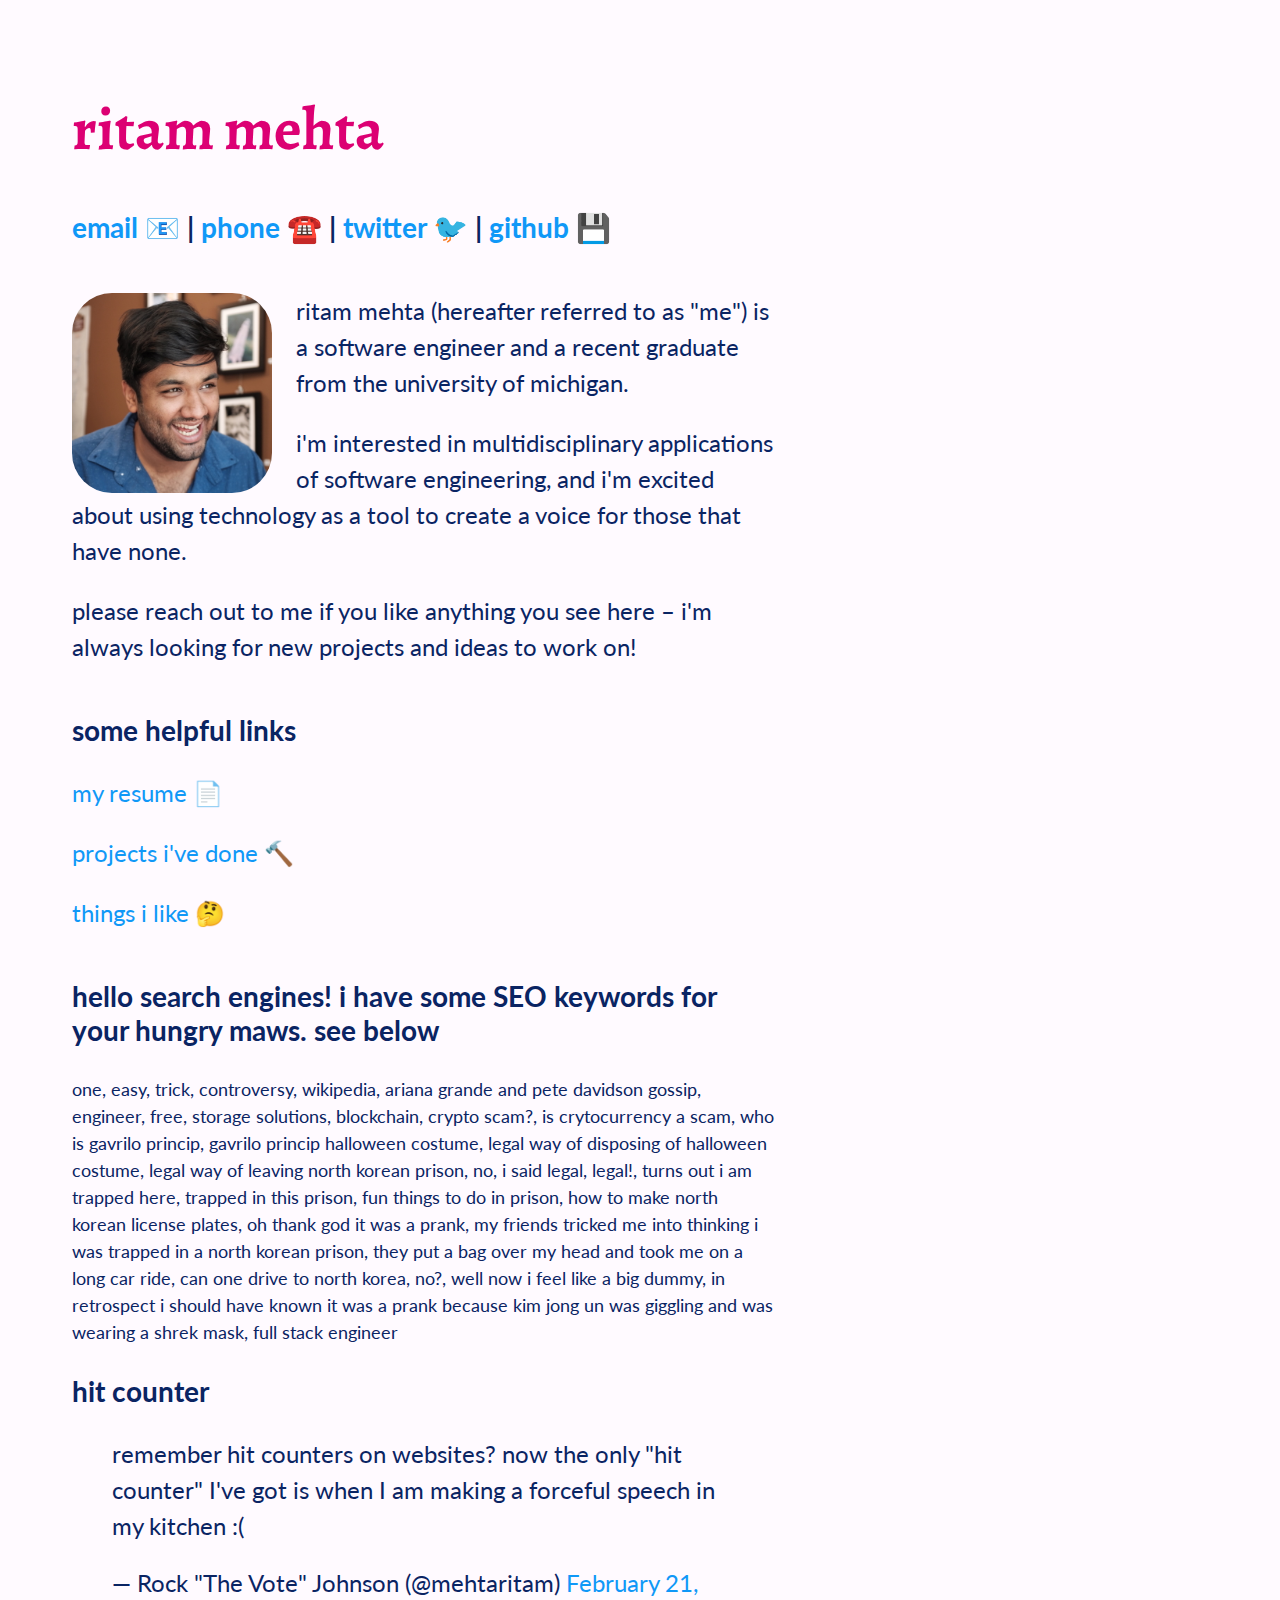
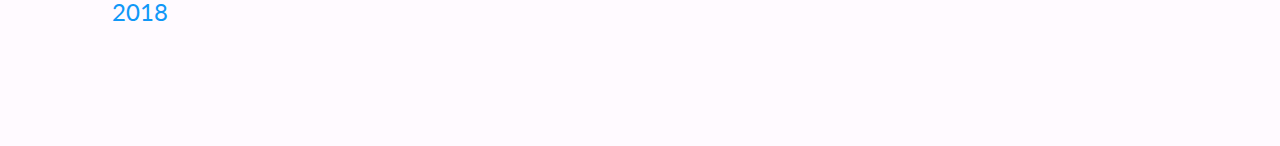
==== index.html @ ab494825 "updated with new design" ====
<!DOCTYPE html>
<html>
<head>
    <title>ritam and weep, boys</title>
    <meta charset="utf-8">
    <meta name="viewport" content="width=device-width, initial-scale = 1.0, maximum-scale=1.0, user-scalable=no" />
    <link rel="stylesheet" href="css/style.css"/>
    <!-- <link href="https://fonts.googleapis.com/css?family=Cedarville+Cursive|Reenie+Beanie" rel="stylesheet"> -->
    <link href="https://fonts.googleapis.com/css?family=Alegreya|Lato" rel="stylesheet">
</head>


<body>
    <div>
        <div id="header">
            <h1 id="name">ritam mehta</h1>
            <h3><a href="mailto:mehtaritam@gmail.com">email 📧</a> | <a href="tel:518-596-6444">phone ☎️</a> | <a href="https://twitter.com/mehtaritam">twitter 🐦</a> | <a href="https://github.com/ritammehta"> github 💾</a></h3>
        </div>
        <div id="about-me">
            <img id="headshot" class="float-left" src="images/headshot.jpg">
            <p>ritam mehta (hereafter referred to as "me") is a software engineer and a recent graduate from the university of michigan.</p>
            <p>i'm interested in multidisciplinary applications of software engineering, and i'm excited about using technology as a tool to create a voice for those that have none.</p>
            <p>please reach out to me if you like anything you see here – i'm always looking for new projects and ideas to work on!</p>
        </div>
        <div id="links">
            <h3>some helpful links</h3>
            <p><a href="ritam_mehta_resume.pdf">my resume 📄</a></p>
            <p><a href="pages/projects.html">projects i've done 🔨</a></p>
            <p><a href="https://www.youtube.com/watch?v=THfiHQZVSw0">things i like 🤔</a></p>
        </div>
        <div id="SEO">
            <h3>hello search engines! i have some SEO keywords for your hungry maws. see below</h3>
            <p id="keywords">one, easy, trick, controversy, wikipedia, ariana grande and pete davidson gossip, engineer, free, storage solutions, blockchain, crypto scam?, is crytocurrency a scam, who is gavrilo princip, gavrilo princip halloween costume, legal way of disposing of halloween costume,
                legal way of leaving north korean prison, no, i said legal, legal!, turns out i am trapped here, trapped in this prison, fun things to do in prison,
                how to make north korean license plates, oh thank god it was a prank, my friends tricked me into thinking i was trapped in a north korean prison, they put a bag over my head and took me on a long car ride,
                can one drive to north korea, no?, well now i feel like a big dummy, in retrospect i should have known it was a prank because kim jong un was giggling and was wearing a shrek mask, full stack engineer<p>
        </div>
        <div id="hit-counter">
            <h3>hit counter</h3>
            <blockquote class="twitter-tweet" data-lang="en"><p lang="en" dir="ltr">remember hit counters on websites? now the only &quot;hit counter&quot; I&#39;ve got is when I am making a forceful speech in my kitchen :(</p>&mdash; Rock &quot;The Vote&quot; Johnson (@mehtaritam) <a href="https://twitter.com/mehtaritam/status/966391766130855936?ref_src=twsrc%5Etfw">February 21, 2018</a></blockquote> <script async src="https://platform.twitter.com/widgets.js" charset="utf-8"></script>
    </div>
</body>
</html>
---- css/style.css ----
* {
    box-sizing: border-box;
}

html {
    background-color: #FFFAFF;
    font-size: 1.5em;
    margin: 0;
    padding: 0;
}

body {
    margin: auto 1em;
    padding: 2em 2em 4em;
    max-width: 800px;
    font-family: "Lato", monospace;
    color: #0A2463;
}

a {
    color:  #1098F7;
    text-decoration: none;
}

a:hover {
    color: #6DAEDB;
}

#headshot {
    max-width: 200px;
    border-radius: 20%;
}

#header {
    /* margin: auto 1em; */
    margin-bottom: 2em;
}

#name {
    color: #DC0073;
    font-family: "Alegreya", "Reenie Beanie", "Cedarville Cursive", cursive;
    font-size: 2.5em;
}

p {
    line-height: 1.5em;
}

.float-left {
    float: left;
    margin: auto 1em auto auto;
}

#about-me {
    max-width: 800px;
}


#links {
    margin: 2em auto;
}

#keywords{
    font-size: .75em;
}

#projects p {
    font-size: .8em;
}

.project {
    margin: auto 1em 2em;
    max-width: 800px;
}

.project:after{
    clear: both;
}

.project-image {
    margin: auto 1em auto auto;
    float: left;
    max-width: 200px;
}
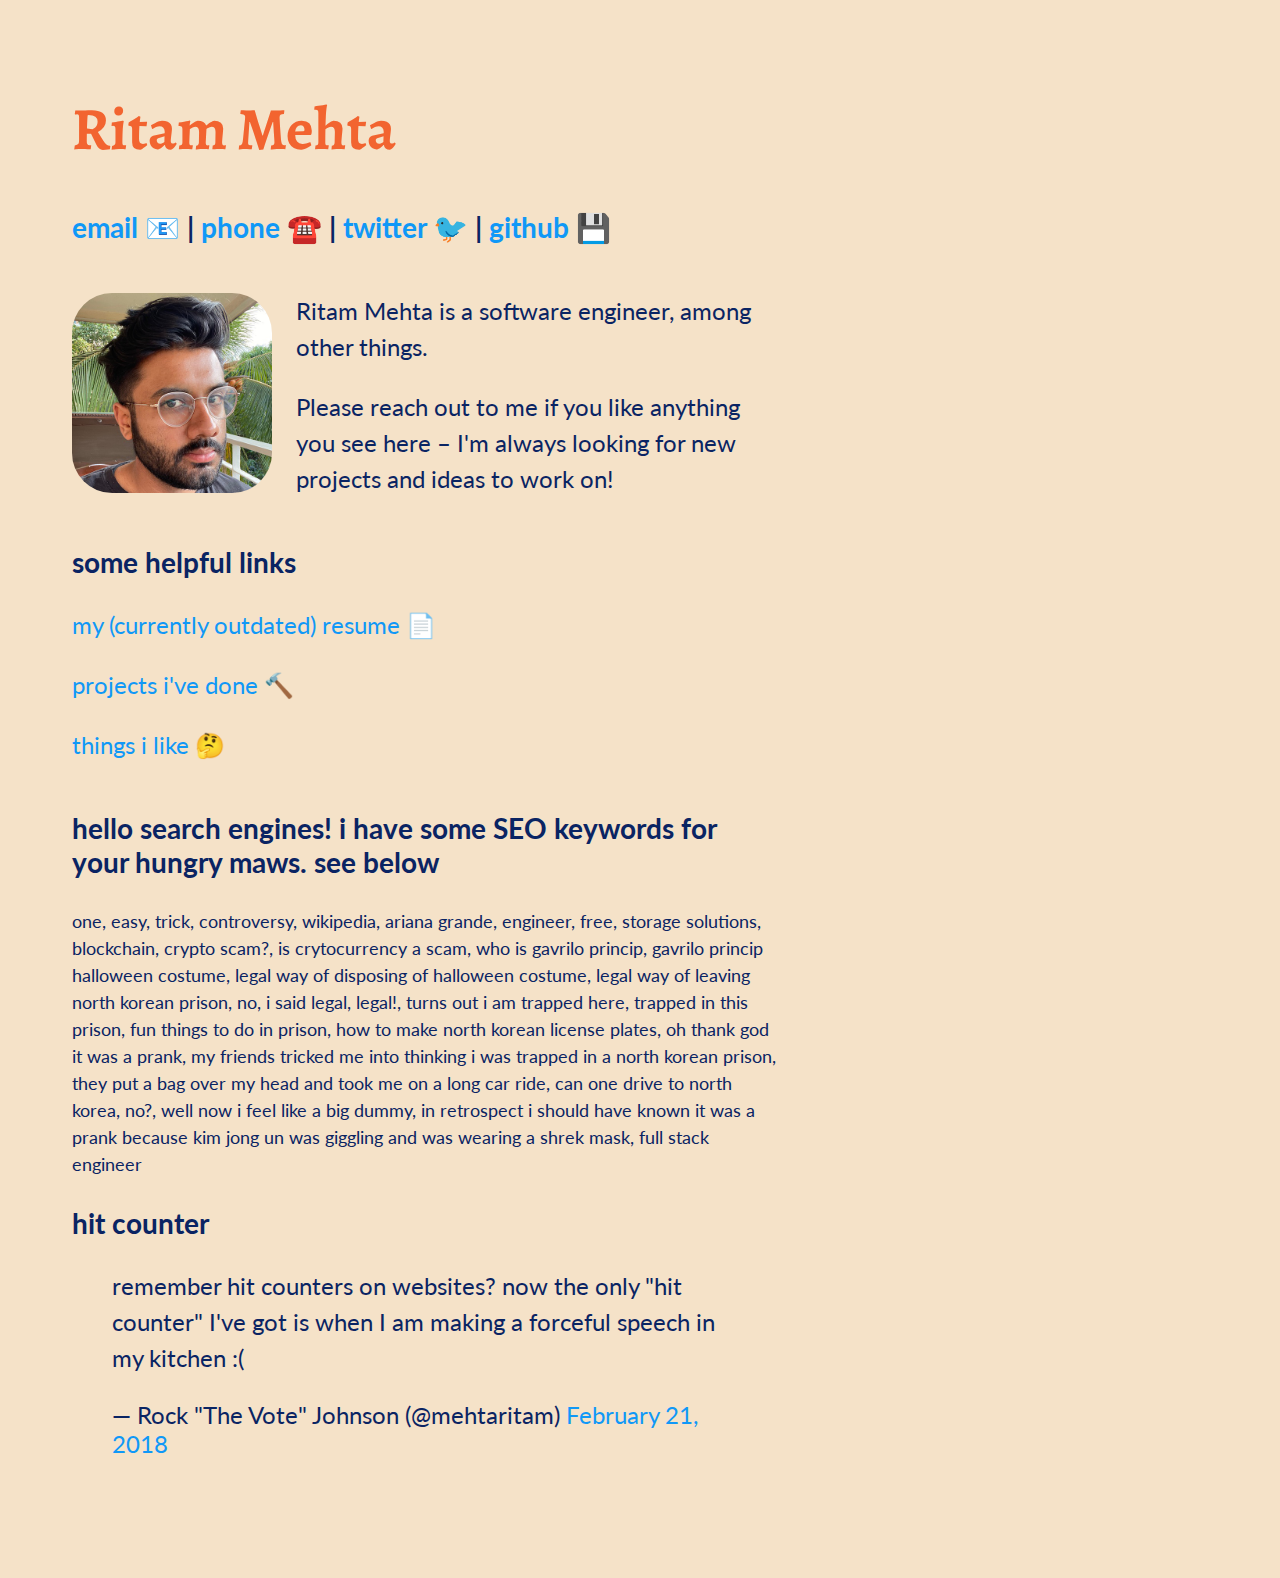
==== commit 4e211b77: "Update headshot, bio, and colors" ====
--- a/index.html
+++ b/index.html
@@ -3,7 +3,7 @@
 <head>
     <title>ritam and weep, boys</title>
     <meta charset="utf-8">
-    <meta name="viewport" content="width=device-width, initial-scale = 1.0, maximum-scale=1.0, user-scalable=no" />
+    <meta name="viewport" content="width=device-width, initial-scale = 1.0, maximum-scale=1.0" />
     <link rel="stylesheet" href="css/style.css"/>
     <!-- <link href="https://fonts.googleapis.com/css?family=Cedarville+Cursive|Reenie+Beanie" rel="stylesheet"> -->
     <link href="https://fonts.googleapis.com/css?family=Alegreya|Lato" rel="stylesheet">
@@ -13,24 +13,23 @@
 <body>
     <div>
         <div id="header">
-            <h1 id="name">ritam mehta</h1>
+            <h1 id="name">Ritam Mehta</h1>
             <h3><a href="mailto:mehtaritam@gmail.com">email 📧</a> | <a href="tel:518-596-6444">phone ☎️</a> | <a href="https://twitter.com/mehtaritam">twitter 🐦</a> | <a href="https://github.com/ritammehta"> github 💾</a></h3>
         </div>
         <div id="about-me">
             <img id="headshot" class="float-left" src="images/headshot.jpg">
-            <p>ritam mehta (hereafter referred to as "me") is a software engineer and a recent graduate from the university of michigan.</p>
-            <p>i'm interested in multidisciplinary applications of software engineering, and i'm excited about using technology as a tool to create a voice for those that have none.</p>
-            <p>please reach out to me if you like anything you see here – i'm always looking for new projects and ideas to work on!</p>
+            <p>Ritam Mehta is a software engineer, among other things.</p>
+            <p>Please reach out to me if you like anything you see here – I'm always looking for new projects and ideas to work on!</p>
         </div>
         <div id="links">
             <h3>some helpful links</h3>
-            <p><a href="ritam_mehta_resume.pdf">my resume 📄</a></p>
+            <p><a href="ritam_mehta_resume.pdf">my (currently outdated) resume 📄</a></p>
             <p><a href="pages/projects.html">projects i've done 🔨</a></p>
             <p><a href="https://www.youtube.com/watch?v=THfiHQZVSw0">things i like 🤔</a></p>
         </div>
         <div id="SEO">
             <h3>hello search engines! i have some SEO keywords for your hungry maws. see below</h3>
-            <p id="keywords">one, easy, trick, controversy, wikipedia, ariana grande and pete davidson gossip, engineer, free, storage solutions, blockchain, crypto scam?, is crytocurrency a scam, who is gavrilo princip, gavrilo princip halloween costume, legal way of disposing of halloween costume,
+            <p id="keywords">one, easy, trick, controversy, wikipedia, ariana grande, engineer, free, storage solutions, blockchain, crypto scam?, is crytocurrency a scam, who is gavrilo princip, gavrilo princip halloween costume, legal way of disposing of halloween costume,
                 legal way of leaving north korean prison, no, i said legal, legal!, turns out i am trapped here, trapped in this prison, fun things to do in prison,
                 how to make north korean license plates, oh thank god it was a prank, my friends tricked me into thinking i was trapped in a north korean prison, they put a bag over my head and took me on a long car ride,
                 can one drive to north korea, no?, well now i feel like a big dummy, in retrospect i should have known it was a prank because kim jong un was giggling and was wearing a shrek mask, full stack engineer<p>
--- a/css/style.css
+++ b/css/style.css
@@ -3,18 +3,27 @@
 }
 
 html {
-    background-color: #FFFAFF;
-    font-size: 1.5em;
+    background-color: #F5E2C8;
     margin: 0;
     padding: 0;
 }
 
 body {
     margin: auto 1em;
+    font-size: 1.5em;
     padding: 2em 2em 4em;
     max-width: 800px;
     font-family: "Lato", monospace;
     color: #0A2463;
+}
+
+@media only screen and (max-width: 40em) {
+
+    body {
+	  padding:1em;
+      font-size: 1em;
+    }
+
 }
 
 a {
@@ -37,7 +46,7 @@
 }
 
 #name {
-    color: #DC0073;
+    color: #F26430;
     font-family: "Alegreya", "Reenie Beanie", "Cedarville Cursive", cursive;
     font-size: 2.5em;
 }
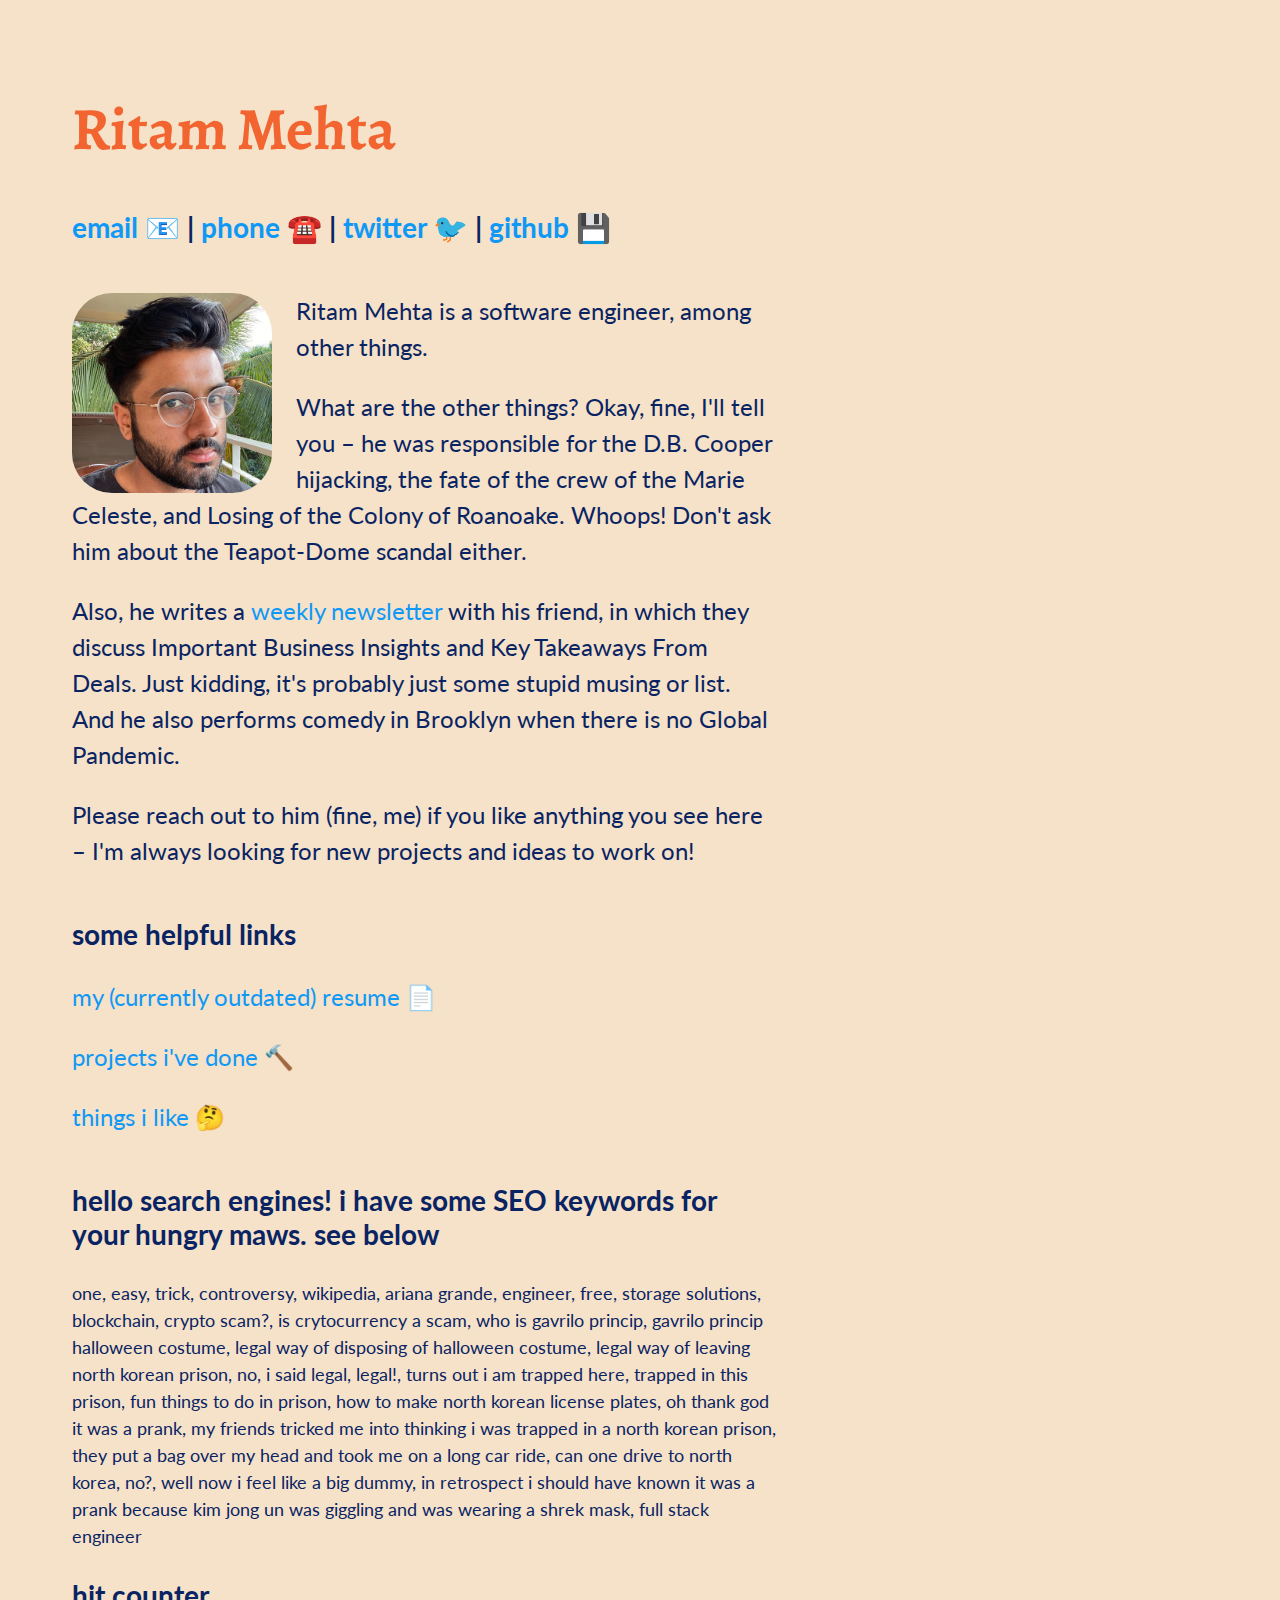
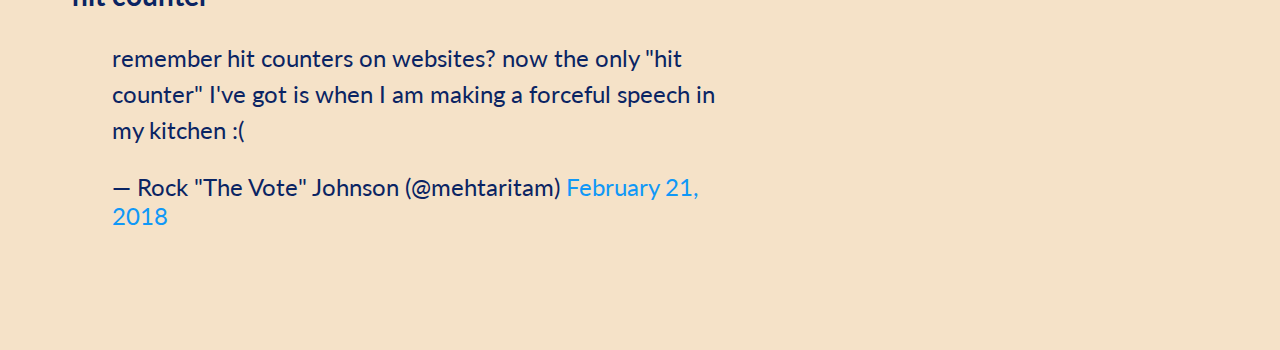
==== commit 4c349c45: "Update bio further" ====
--- a/index.html
+++ b/index.html
@@ -19,7 +19,9 @@
         <div id="about-me">
             <img id="headshot" class="float-left" src="images/headshot.jpg">
             <p>Ritam Mehta is a software engineer, among other things.</p>
-            <p>Please reach out to me if you like anything you see here – I'm always looking for new projects and ideas to work on!</p>
+            <p>What are the other things? Okay, fine, I'll tell you – he was responsible for the D.B. Cooper hijacking, the fate of the crew of the Marie Celeste, and Losing of the Colony of Roanoake. Whoops! Don't ask him about the Teapot-Dome scandal either.</p>
+            <p>Also, he writes a <a href="https://lowliftask.substack.com">weekly newsletter</a> with his friend, in which they discuss Important Business Insights and Key Takeaways From Deals. Just kidding, it's probably just some stupid musing or list. And he also performs comedy in Brooklyn when there is no Global Pandemic.</p>
+            <p>Please reach out to him (fine, me) if you like anything you see here – I'm always looking for new projects and ideas to work on!</p>
         </div>
         <div id="links">
             <h3>some helpful links</h3>
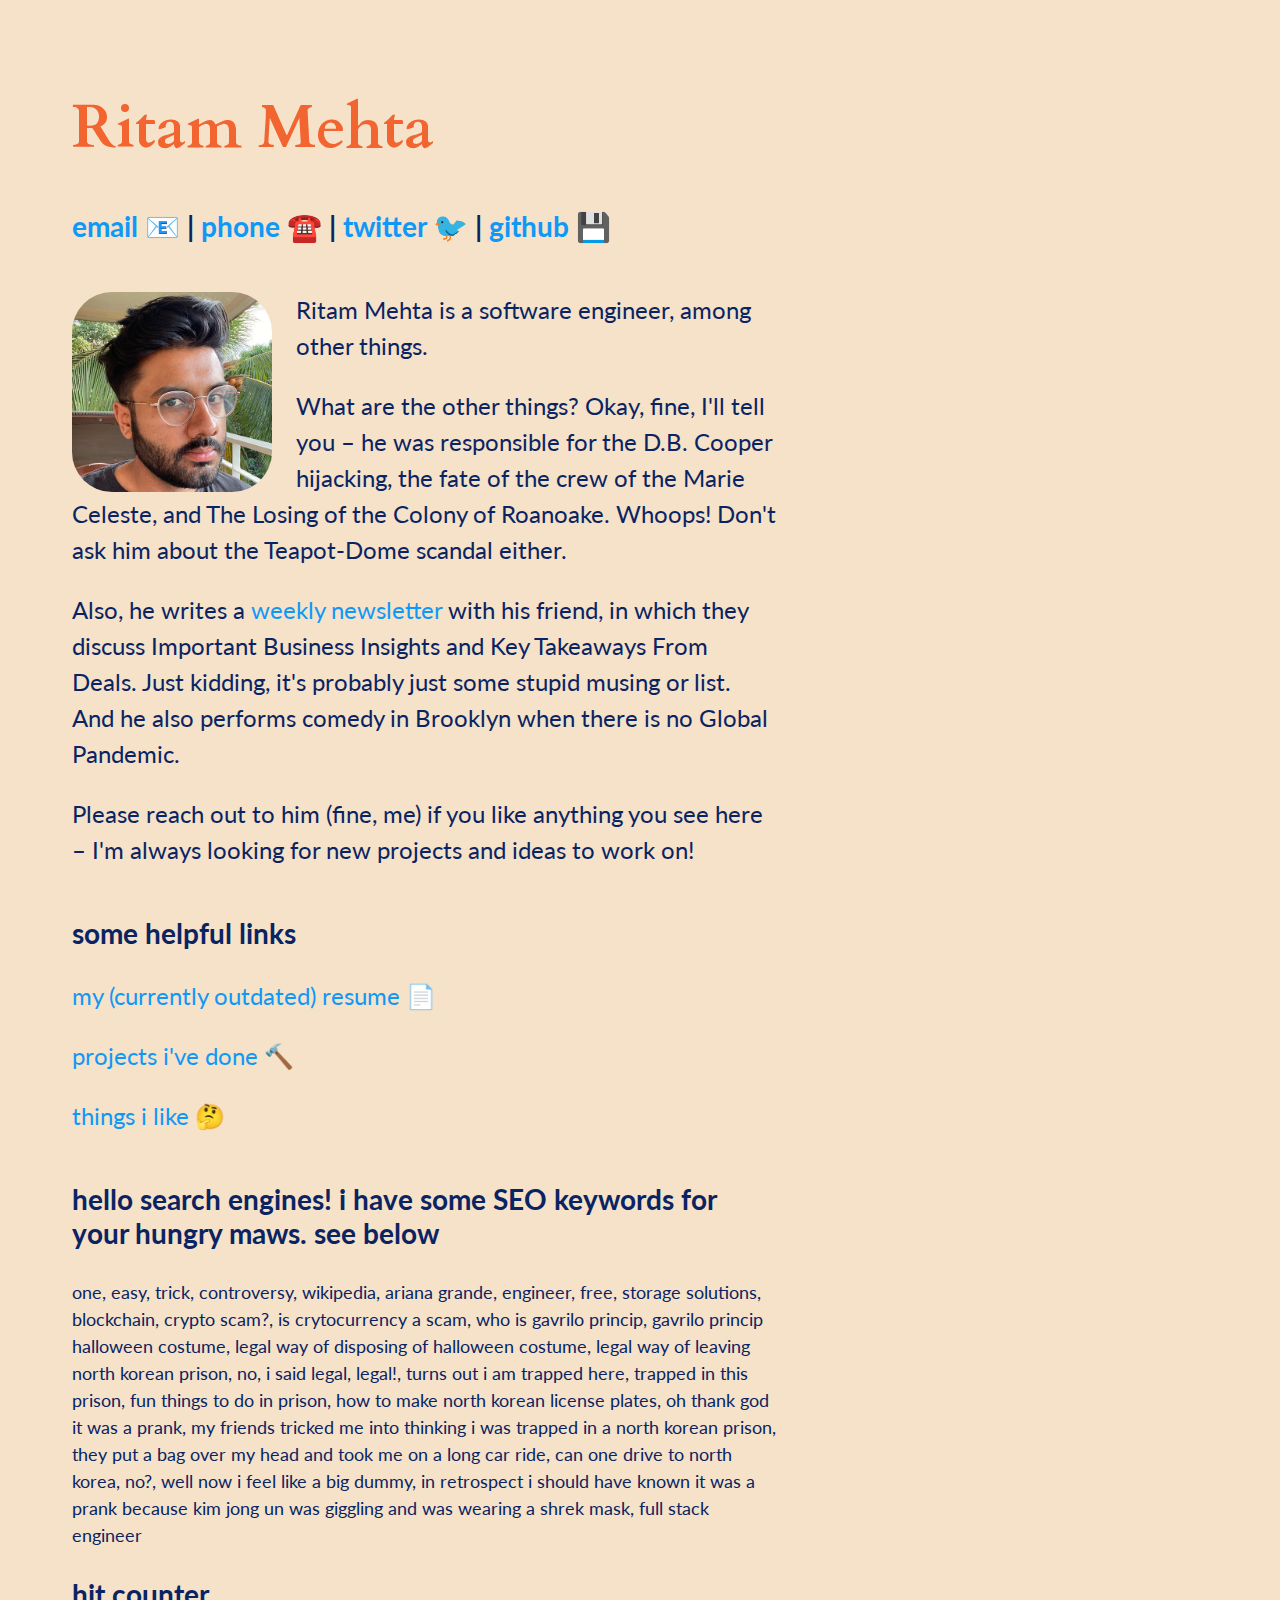
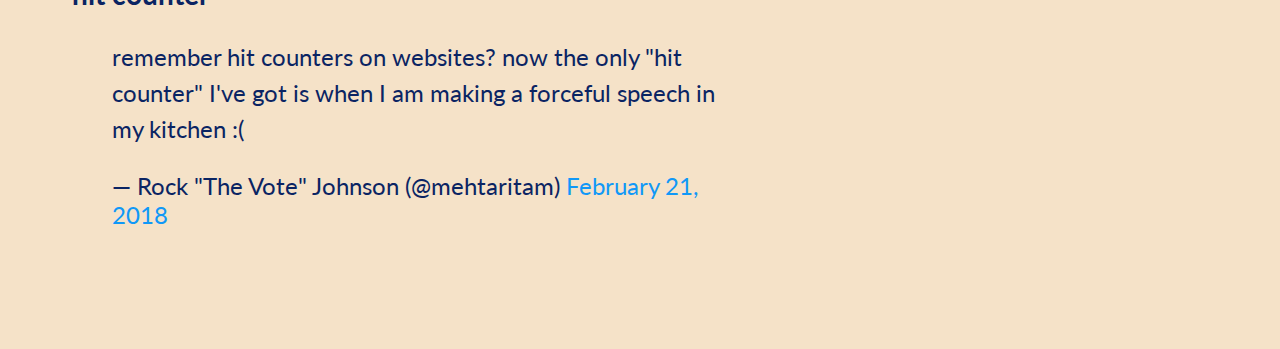
==== commit 533f6442: "Update bio further" ====
--- a/index.html
+++ b/index.html
@@ -7,6 +7,7 @@
     <link rel="stylesheet" href="css/style.css"/>
     <!-- <link href="https://fonts.googleapis.com/css?family=Cedarville+Cursive|Reenie+Beanie" rel="stylesheet"> -->
     <link href="https://fonts.googleapis.com/css?family=Alegreya|Lato" rel="stylesheet">
+    <link href="https://fonts.googleapis.com/css2?family=Cardo:wght@400;700&display=swap" rel="stylesheet">
 </head>
 
 
@@ -19,7 +20,7 @@
         <div id="about-me">
             <img id="headshot" class="float-left" src="images/headshot.jpg">
             <p>Ritam Mehta is a software engineer, among other things.</p>
-            <p>What are the other things? Okay, fine, I'll tell you – he was responsible for the D.B. Cooper hijacking, the fate of the crew of the Marie Celeste, and Losing of the Colony of Roanoake. Whoops! Don't ask him about the Teapot-Dome scandal either.</p>
+            <p>What are the other things? Okay, fine, I'll tell you – he was responsible for the D.B. Cooper hijacking, the fate of the crew of the Marie Celeste, and The Losing of the Colony of Roanoake. Whoops! Don't ask him about the Teapot-Dome scandal either.</p>
             <p>Also, he writes a <a href="https://lowliftask.substack.com">weekly newsletter</a> with his friend, in which they discuss Important Business Insights and Key Takeaways From Deals. Just kidding, it's probably just some stupid musing or list. And he also performs comedy in Brooklyn when there is no Global Pandemic.</p>
             <p>Please reach out to him (fine, me) if you like anything you see here – I'm always looking for new projects and ideas to work on!</p>
         </div>
--- a/css/style.css
+++ b/css/style.css
@@ -47,7 +47,7 @@
 
 #name {
     color: #F26430;
-    font-family: "Alegreya", "Reenie Beanie", "Cedarville Cursive", cursive;
+    font-family: "Cardo", serif;
     font-size: 2.5em;
 }
 
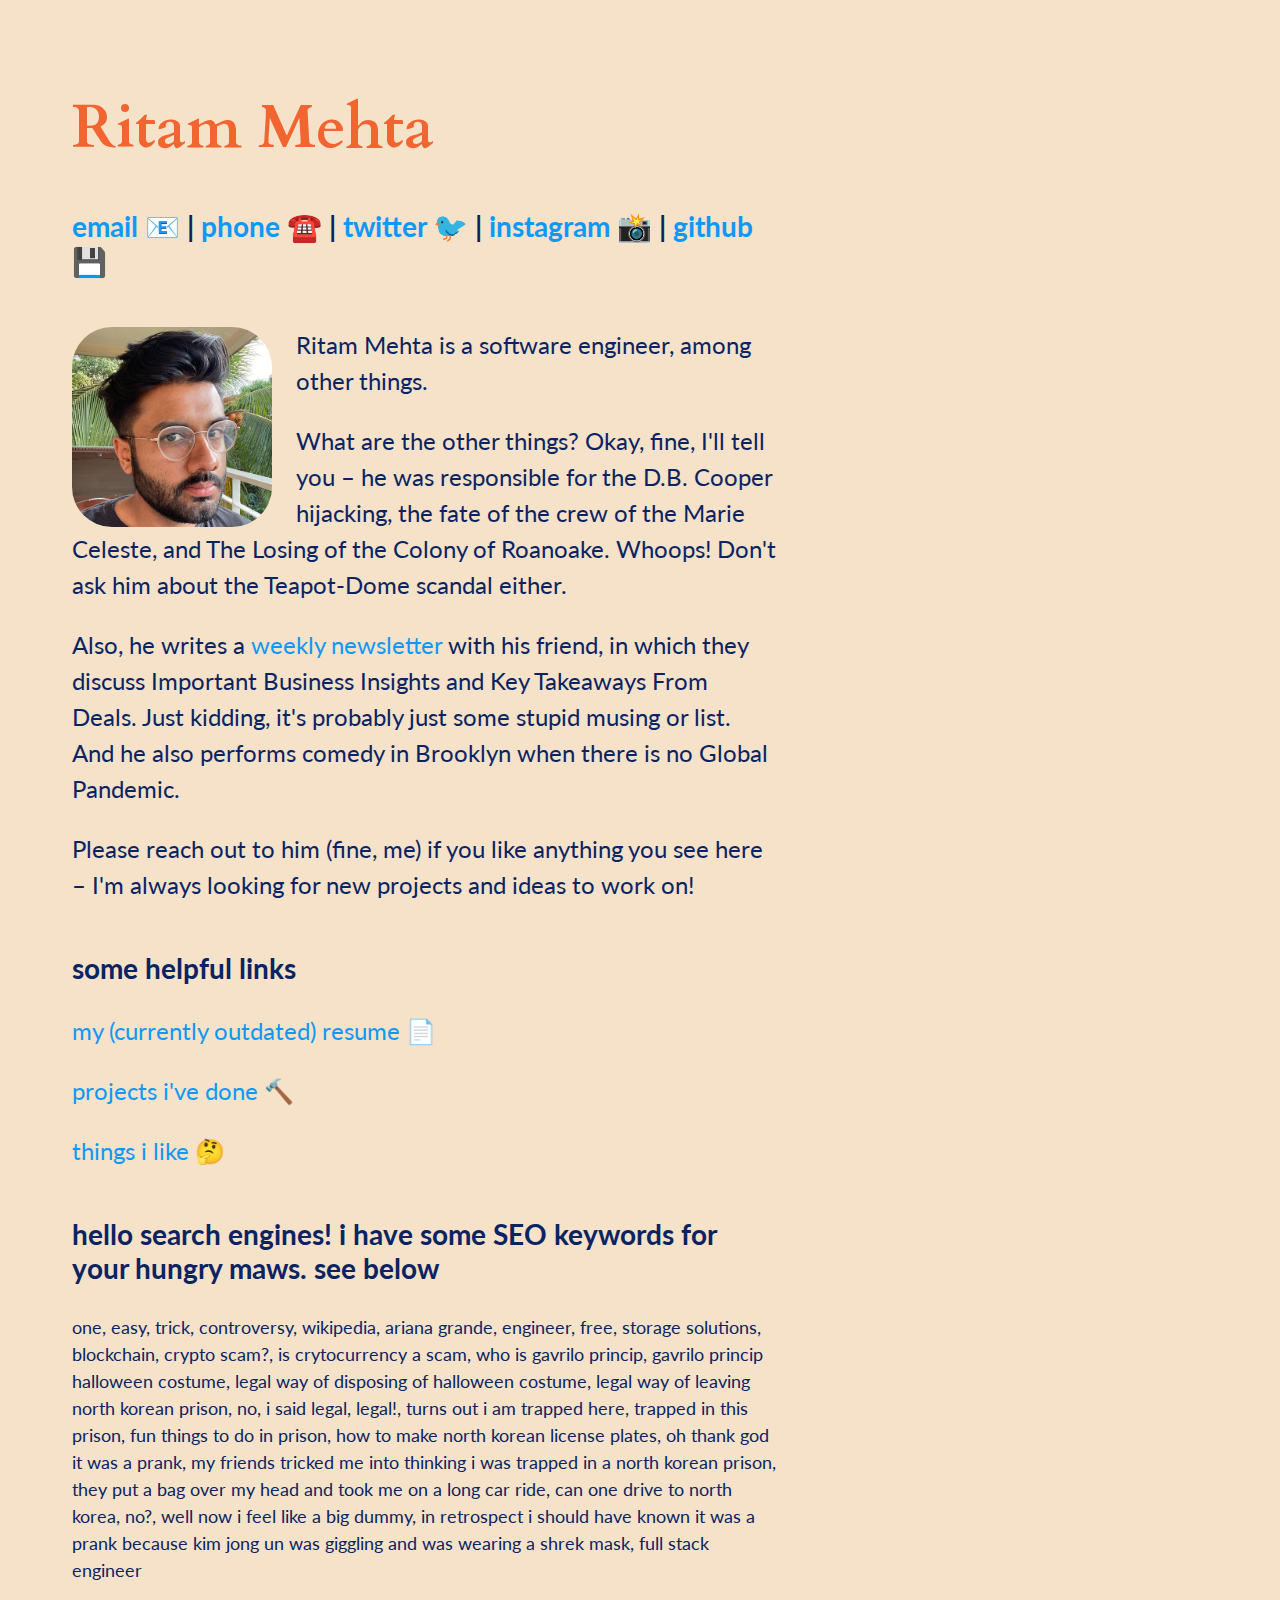
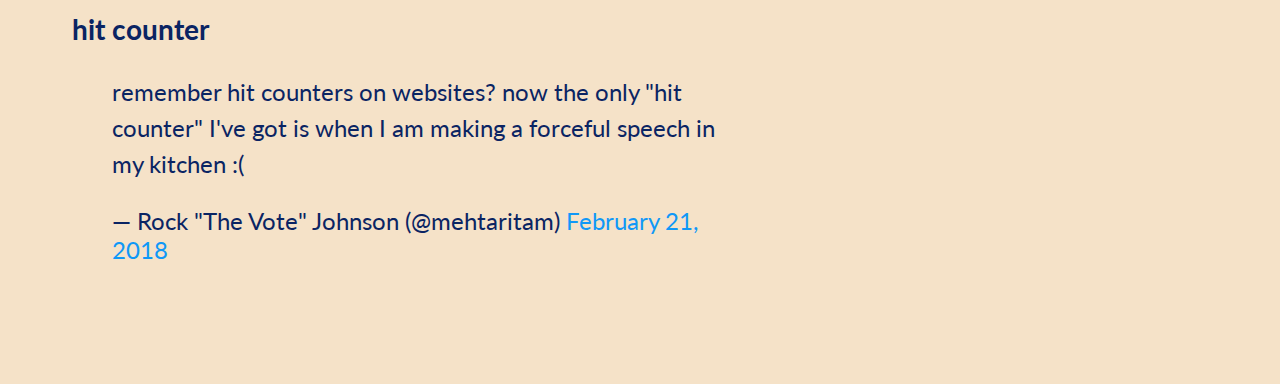
==== commit 293b8cae: "update projects page" ====
--- a/index.html
+++ b/index.html
@@ -15,7 +15,7 @@
     <div>
         <div id="header">
             <h1 id="name">Ritam Mehta</h1>
-            <h3><a href="mailto:mehtaritam@gmail.com">email 📧</a> | <a href="tel:518-596-6444">phone ☎️</a> | <a href="https://twitter.com/mehtaritam">twitter 🐦</a> | <a href="https://github.com/ritammehta"> github 💾</a></h3>
+            <h3><a href="mailto:mehtaritam@gmail.com">email 📧</a> | <a href="tel:518-596-6444">phone ☎️</a> | <a href="https://twitter.com/mehtaritam">twitter 🐦</a> | <a href="https://instagram.com/mehtaritam"> instagram 📸</a> | <a href="https://github.com/ritammehta"> github 💾</a></h3>
         </div>
         <div id="about-me">
             <img id="headshot" class="float-left" src="images/headshot.jpg">
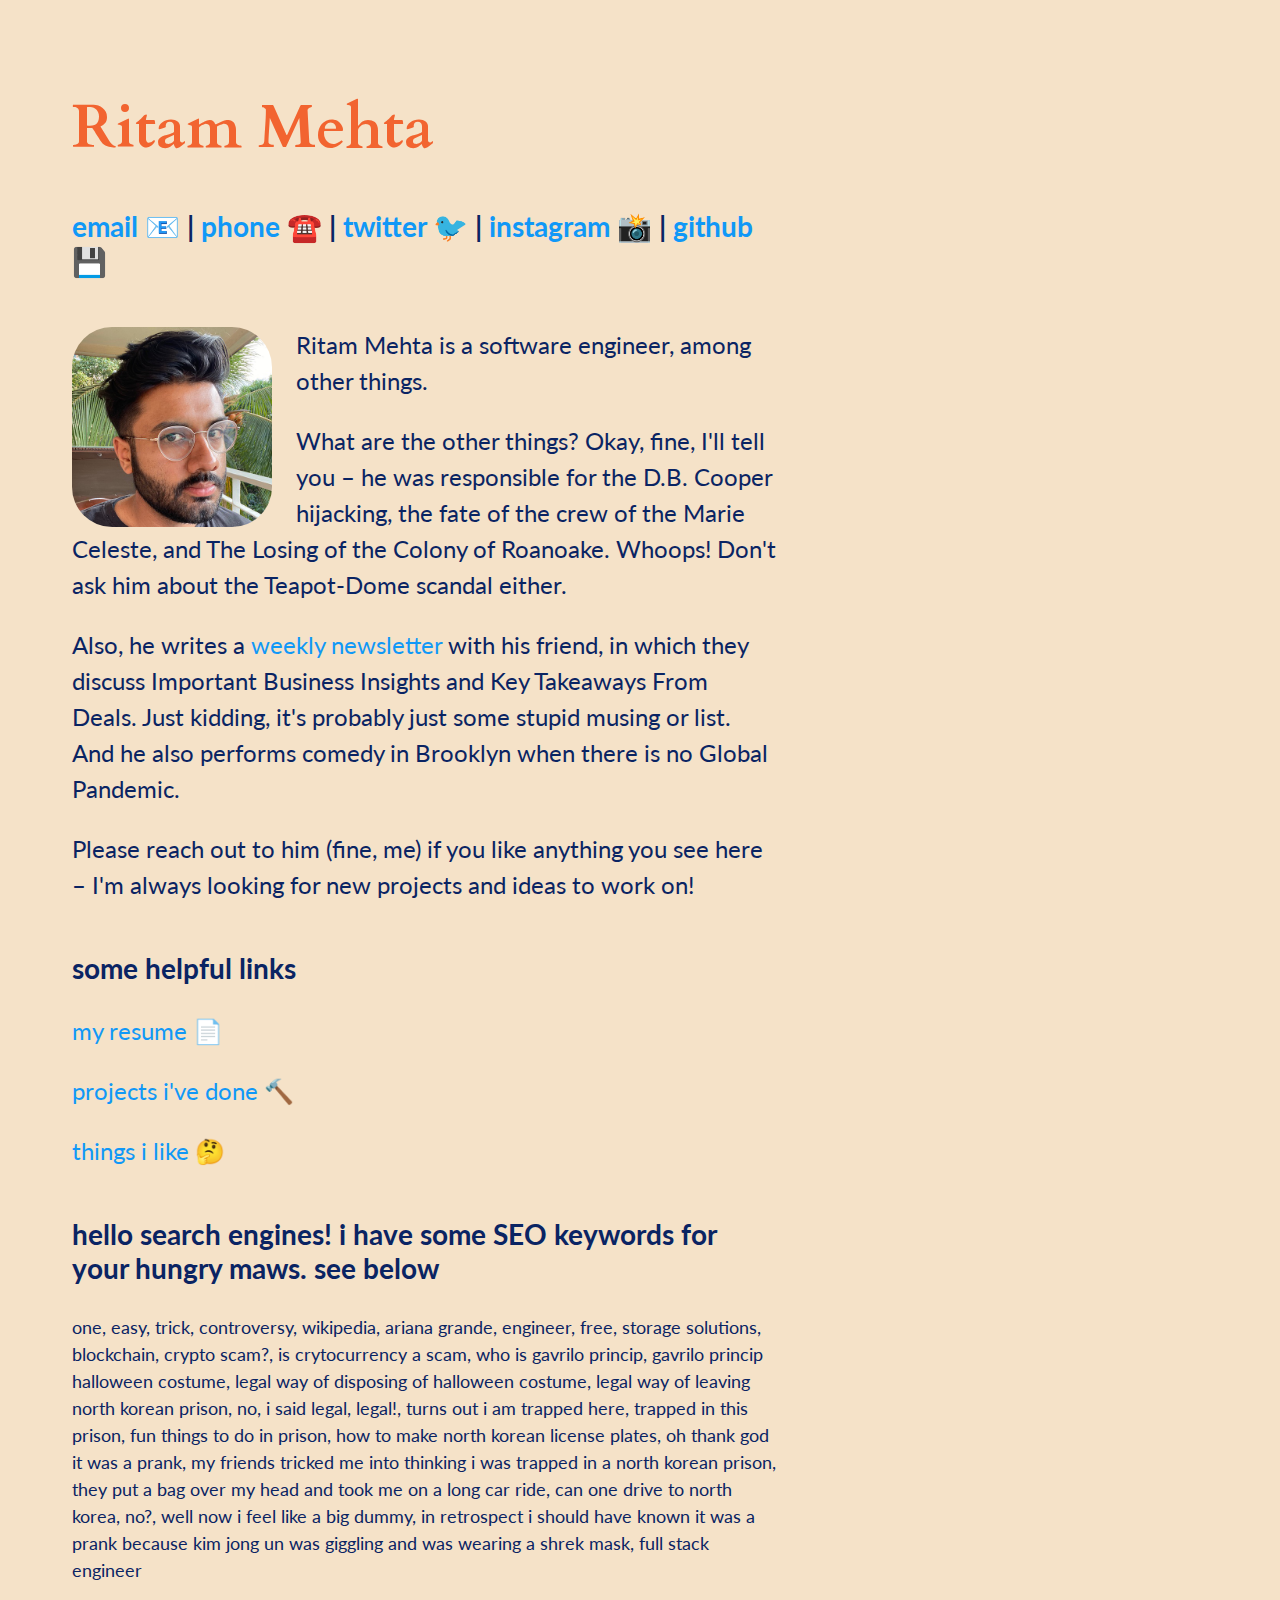
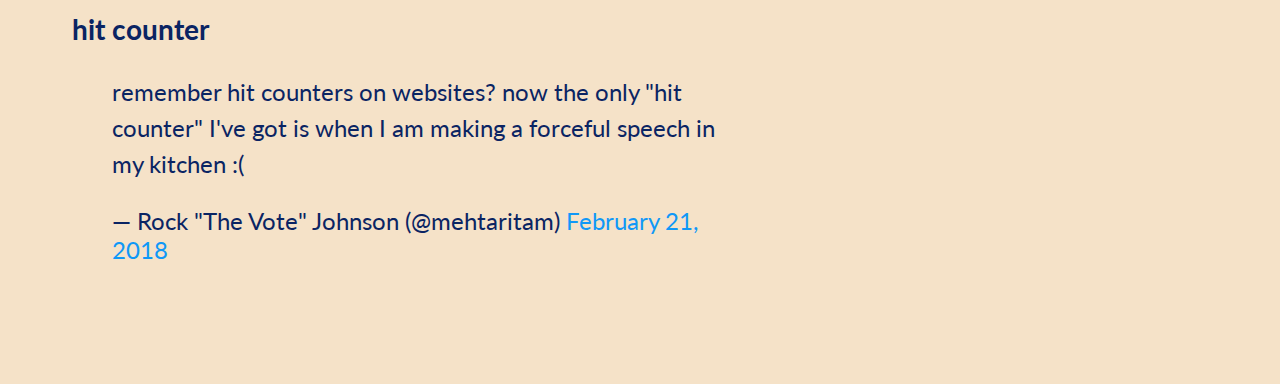
==== commit 81920534: "update resume" ====
--- a/index.html
+++ b/index.html
@@ -26,7 +26,7 @@
         </div>
         <div id="links">
             <h3>some helpful links</h3>
-            <p><a href="ritam_mehta_resume.pdf">my (currently outdated) resume 📄</a></p>
+            <p><a href="ritam_mehta_resume.pdf">my resume 📄</a></p>
             <p><a href="pages/projects.html">projects i've done 🔨</a></p>
             <p><a href="https://www.youtube.com/watch?v=THfiHQZVSw0">things i like 🤔</a></p>
         </div>
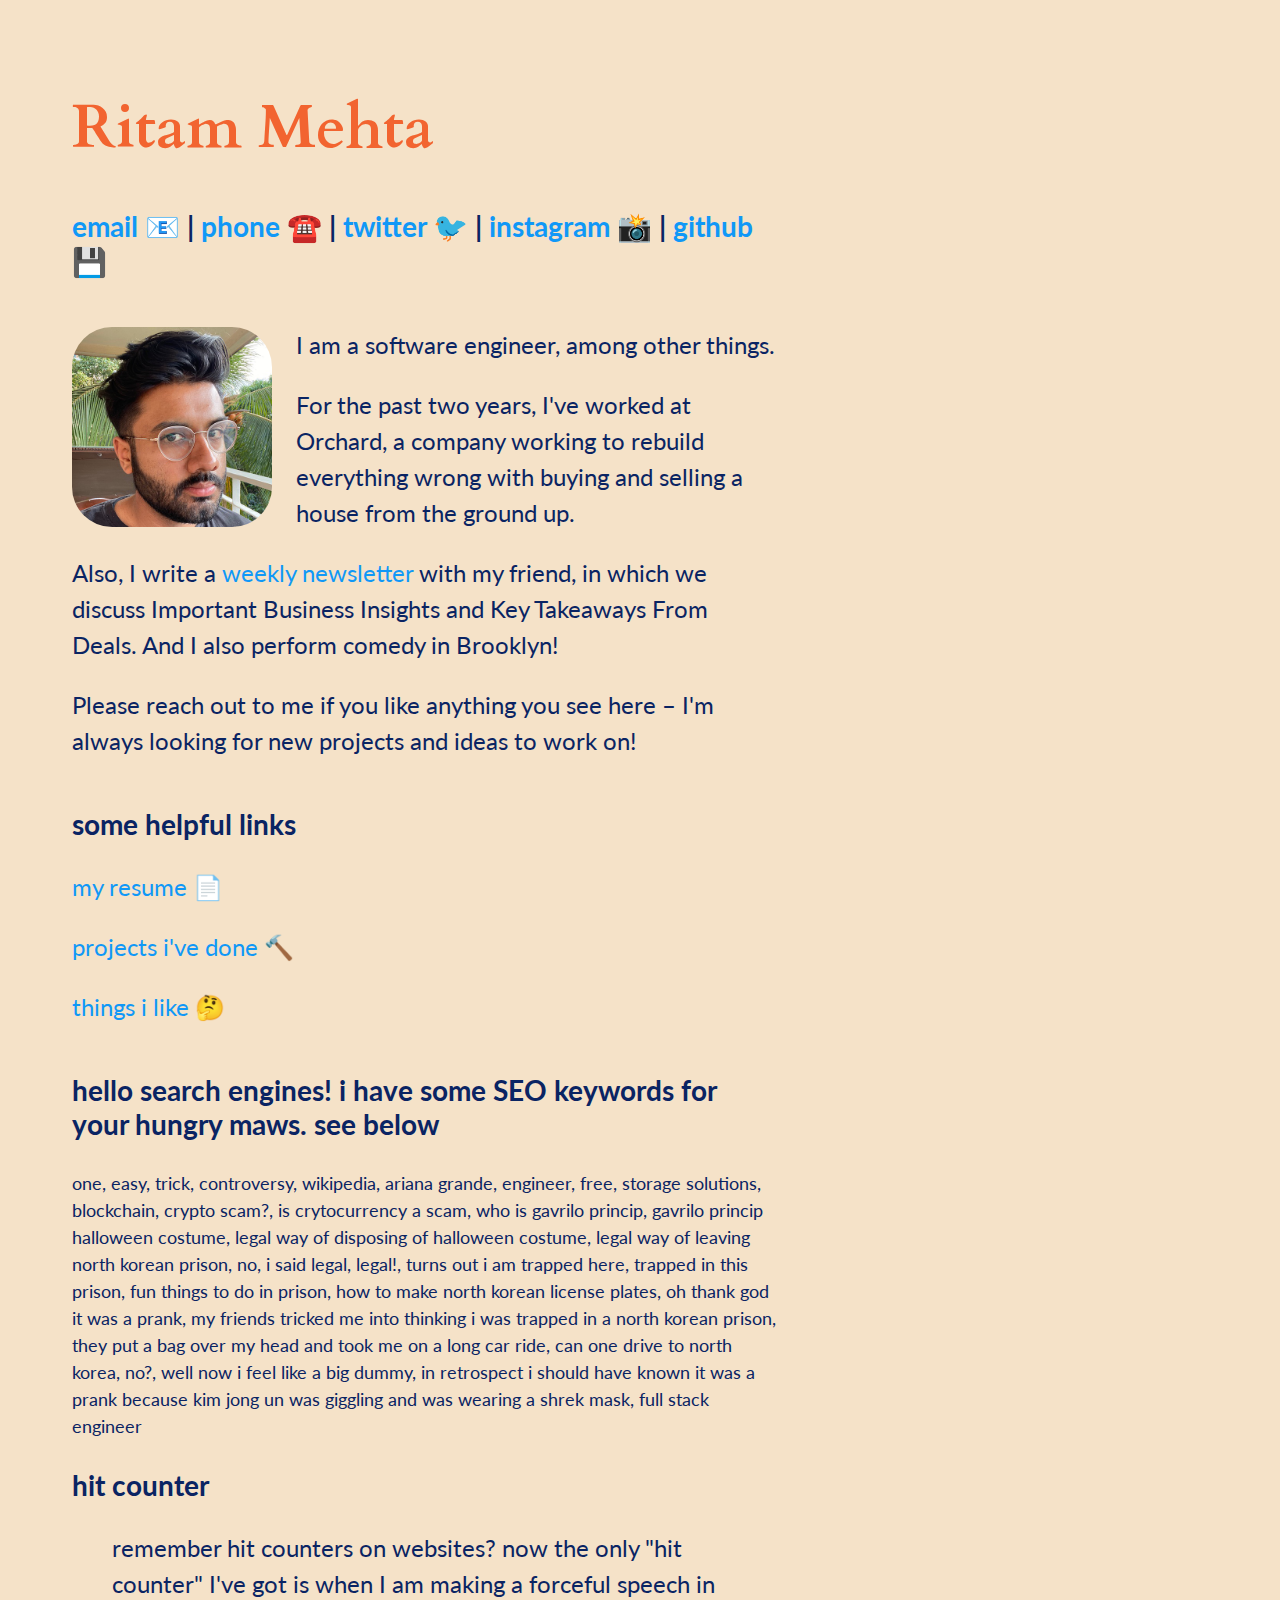
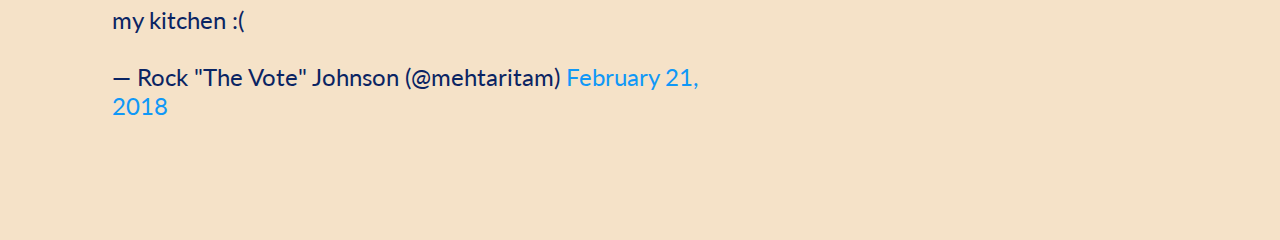
==== commit 1147ab0d: "fix" ====
--- a/index.html
+++ b/index.html
@@ -1,4 +1,4 @@
-<!DOCTYPE html>
+    <!DOCTYPE html>
 <html>
 <head>
     <title>ritam and weep, boys</title>
@@ -19,10 +19,10 @@
         </div>
         <div id="about-me">
             <img id="headshot" class="float-left" src="images/headshot.jpg">
-            <p>Ritam Mehta is a software engineer, among other things.</p>
-            <p>What are the other things? Okay, fine, I'll tell you – he was responsible for the D.B. Cooper hijacking, the fate of the crew of the Marie Celeste, and The Losing of the Colony of Roanoake. Whoops! Don't ask him about the Teapot-Dome scandal either.</p>
-            <p>Also, he writes a <a href="https://lowliftask.substack.com">weekly newsletter</a> with his friend, in which they discuss Important Business Insights and Key Takeaways From Deals. Just kidding, it's probably just some stupid musing or list. And he also performs comedy in Brooklyn when there is no Global Pandemic.</p>
-            <p>Please reach out to him (fine, me) if you like anything you see here – I'm always looking for new projects and ideas to work on!</p>
+            <p>I am a software engineer, among other things.</p>
+            <p>For the past two years, I've worked at Orchard, a company working to rebuild everything wrong with buying and selling a house from the ground up.</p>
+            <p>Also, I write a <a href="https://lowliftask.substack.com">weekly newsletter</a> with my friend, in which we discuss Important Business Insights and Key Takeaways From Deals. And I also perform comedy in Brooklyn!</p>
+            <p>Please reach out to me if you like anything you see here – I'm always looking for new projects and ideas to work on!</p>
         </div>
         <div id="links">
             <h3>some helpful links</h3>
